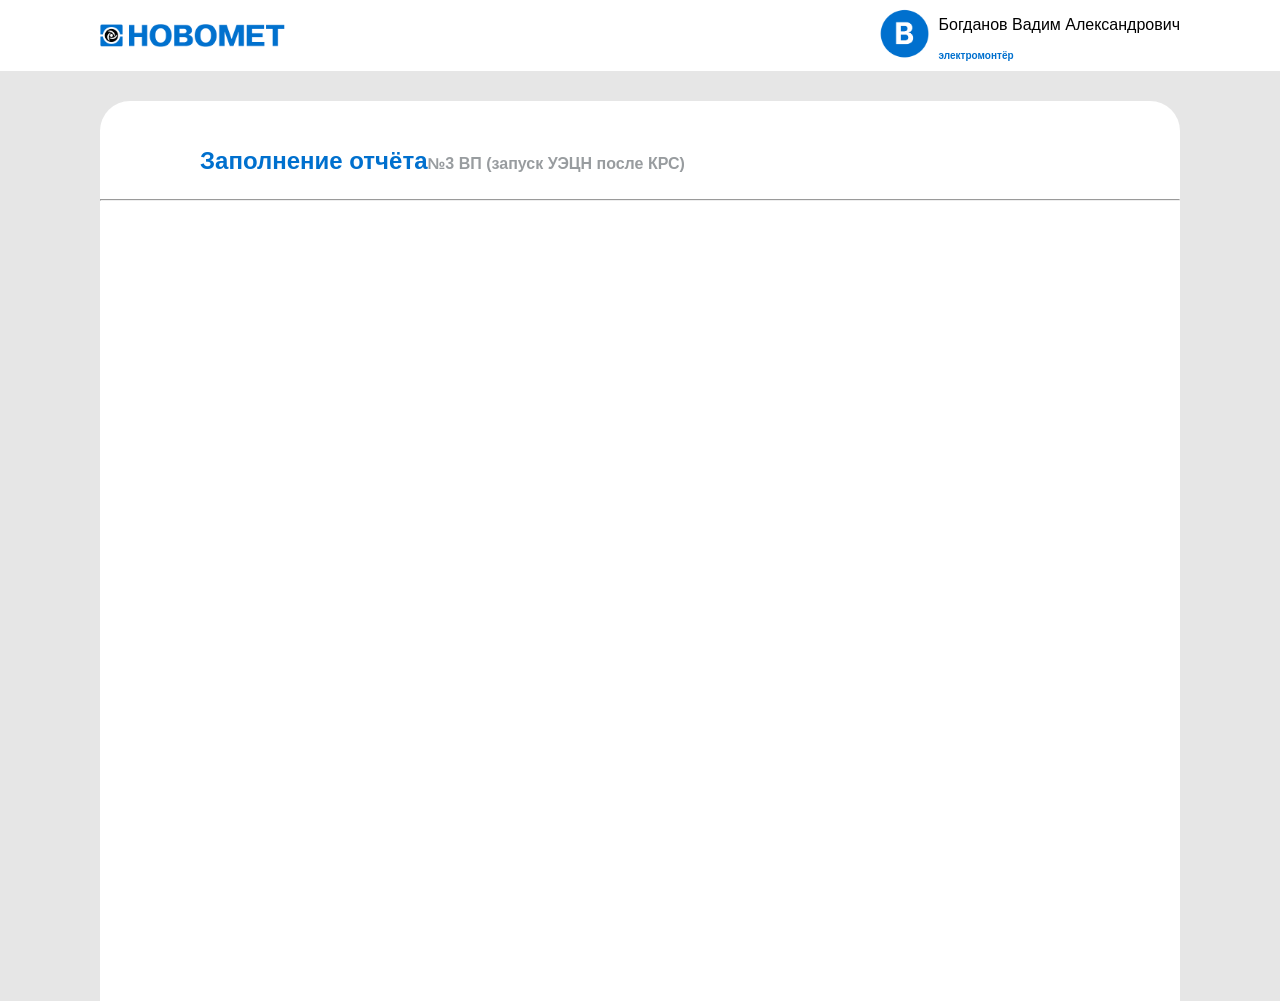
==== send_report.html @ 777b6b8c "создана новая страница" ====
<!DOCTYPE html>
<html lang="en">
<head>
    <meta charset="UTF-8">
    <meta name="viewport" content="width=device-width, initial-scale=1.0">

    <link rel="stylesheet" href="css/style2.css">
    <title>Novomet2</title>
</head>
<header class="site_header">
    <div class="header_inner">
        <img src="images/novomet-logo.png" class="logo"> 

        <div class="user_info">

            <div>
                <img src="images/user-photo.png" class="user_photo">
            </div>

            <div>
                <p class="user_FIO">Богданов Вадим Александрович</p>
                <p class="user_DOLZHNOST">электромонтёр</p>
            </div>
                
        </div>  
    </div>  
</header>   
<body class="main_body">

    <div class="user_moves">

        <div class="user_moves_inner">

            <div class="upper_text">
                <div class="line">
                    <div class="upper_text_left">
                        <h1 class="list_of_requests"><b>Заполнение отчёта</b></h1>
                        <p class="total_requests">№3 ВП (запуск УЭЦН после КРС)</p>
                    </div>

                    
                </div>
                    
            </div>
            
        </div>

        <hr>


    </div>
</body>

</html>
---- css/style2.css ----
:root {
    --colorNovometBlue:   #0070CE;
    --colorNovometBlack: #000000;
    --colorNovometGrayBackground: #E6E6E6; 
    --colorNovometGray: #989C9F;
    --colorNovometWhite: #ffffff;

    --colorClassOfRequestRed: #FF0000;
    --colorClassOfRequestGreen: #44FF00;
    --colorClassOfRequestBlue: #0051FF;
    --colorClassOfRequestYellow: #FFE100;
}

.main_body{
    margin: 0px;
}

p{
    font-size: 16px;
    font-family: Arial, Helvetica, sans-serif;
}

h1{
    font-size: 24px;
    font-family: Arial, Helvetica, sans-serif;
}
/*шапка*/



.header_inner {
    display: flex;
    flex-direction: row;
    justify-content: space-between;
    margin-left: 100px;
    margin-right: 100px;
}

.user_info{
    display: flex;
    flex-direction: row;
    justify-content: center;  
    align-items: center;   
}

.logo{
    object-fit: scale-down;
    width: 185px;
    height: auto;
}

.user_photo{
    object-fit: scale-down;
    margin-right: 10px;
    width: 50px;
    height: auto;
}

.user_FIO{

}

.user_DOLZHNOST{
    display: flex;
    align-items: start;
    color: var(--colorNovometBlue);
    font-weight: bold;
    font-size: 10px;
}

.site_header{
    background-color: #ffffff;
}


/*тело*/

.main_body{
    background-color: var(--colorNovometGrayBackground);
}

.user_moves{
    margin-top: 30px;
    background-color: var(--colorNovometWhite);
    margin-left: 100px;
    margin-right: 100px;
    min-height: 100vh;
    border-radius: 30px 30px 0px 0px;
}

.user_moves_inner{
    margin-left: 100px;
    margin-right: 100px;
    padding-top: 30px; 
    display: flex;
    flex-direction: row;
    justify-content: space-between;
    
}

.list_of_requests{
    color: var(--colorNovometBlue);
}

.upper_text{
    display: flex;
    justify-content: space-between; 
    width: 100%;
}

.item_class_of_request{
    margin-left: 8px;
    display: flex;
    align-items: center;
}

.red_square_class{
    border-radius: 2px;
    width: 15px;
    height: 15px;
    background-color: var(--colorClassOfRequestRed);
}

.blue_square_class{
    border-radius: 2px;
    width: 15px;
    height: 15px;
    background-color: var(--colorClassOfRequestBlue);
}

.yellow_square_class{
    border-radius: 2px;
    width: 15px;
    height: 15px;
    background-color: var(--colorClassOfRequestYellow);
}

.green_square_class{
    border-radius: 2px;
    width: 15px;
    height: 15px;
    background-color: var(--colorClassOfRequestGreen);
}

.classes_of_requests{
    align-items: center;
    display: flex;
    gap: 8px;
    margin-left: 44px;
}


.total_requests{
    display: flex;
    justify-items: end;
    align-items: center;
    color: var(--colorNovometGray);
    font-weight: bold;
    font-size: 16px;
}

.upper_text_left{
    display: flex;
    align-items: baseline;
}

.upper_text_right{
    display: flex;
}


/*реквесты*/
.requests{
    margin-left: 100px;
    margin-right: 100px;
}

.item_request{
    margin-top: 15px;
    width: 100%;
    border: var(--colorNovometGray) solid 1px;
    border-radius: 37px;
    overflow: hidden;   
}

.div_for_color_border_red{
    width: 100%;
    height: 100%;
    box-shadow: inset -50px 0 0 0 var(--colorClassOfRequestRed);  /* полоса справа внутри */
}

.div_for_color_border_green{
    width: 100%;
    height: 100%;
    box-shadow: inset -50px 0 0 0 var(--colorClassOfRequestGreen);  /* полоса справа внутри */
}
.div_for_color_border_yellow{
    width: 100%;
    height: 100%;
    box-shadow: inset -50px 0 0 0 var(--colorClassOfRequestYellow);  /* полоса справа внутри */
}
.div_for_color_border_blue{
    width: 100%;
    height: 100%;
    box-shadow: inset -50px 0 0 0 var(--colorClassOfRequestBlue);  /* полоса справа внутри */
}

.item_info{
    padding-left: 30px;
    padding-top: 10px;
}

.upper_text_item{
    display: flex;
    align-items: baseline;
}

.table_of_information{
    padding-left: 30px;
    padding-bottom: 30px;
    width: 80%;
}

.downer_text_item{
    padding-left: 30px;
    padding-top: 10px;
    display: flex;
}

.info_in_table{
    display: flex;
}

.name_of_table_info{
    color: var(--colorNovometGray);
    font-weight: bold;
}

.value_of_table_info{
    margin-left: 5px;
}

.number_of_request{
    margin-right: 1%;
    font-size: 32px;
    color: var(--colorNovometBlue);
}

.first_col_table{
    width: 40%;
}

.second_col_table{
    width: 30%;
}

.third_col_table{
    width: 30%;
}

.button{
    font-size: 16px;
    cursor: pointer;
    border: none;
    border-radius: 21px;
    width: 175%;
    height: 175%;
    background-color: var(--colorNovometBlue);
    color: var(--colorNovometWhite);
}

.name_of_request{
    font-size: 24px;
}
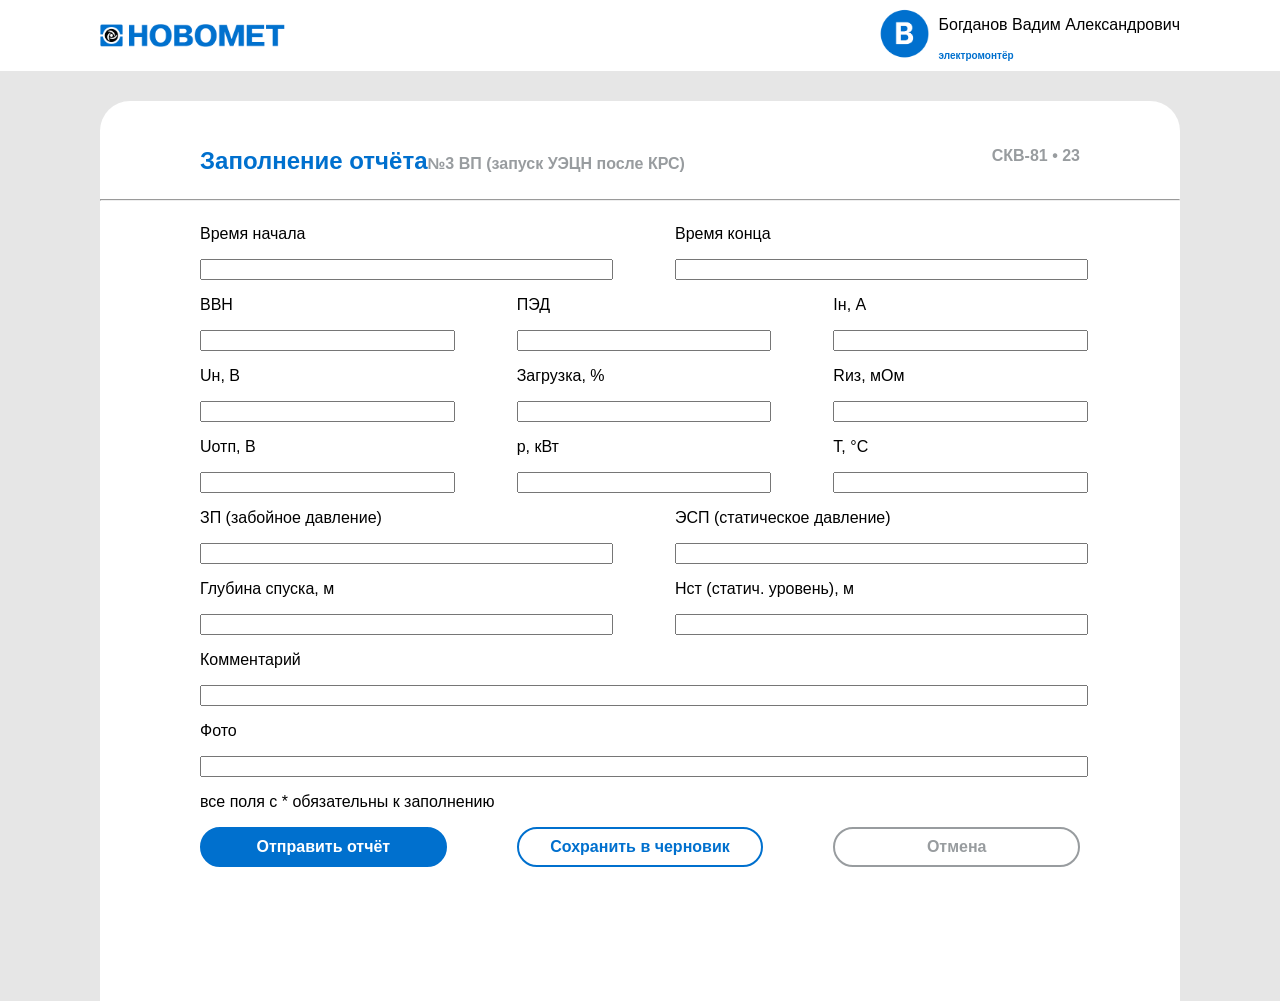
==== commit af114a9f: "вторая страница начата" ====
--- a/send_report.html
+++ b/send_report.html
@@ -32,21 +32,118 @@
         <div class="user_moves_inner">
 
             <div class="upper_text">
-                <div class="line">
-                    <div class="upper_text_left">
-                        <h1 class="list_of_requests"><b>Заполнение отчёта</b></h1>
-                        <p class="total_requests">№3 ВП (запуск УЭЦН после КРС)</p>
-                    </div>
+                <div class="upper_text_left">
+                    <h1 class="list_of_requests"><b>Заполнение отчёта</b></h1>
+                    <p class="total_requests">№3 ВП (запуск УЭЦН после КРС)</p>
+                </div>
 
-                    
+                <div class="upper_text_right">
+                    <p class="total_requests">СКВ-81 • 23 </p>
                 </div>
-                    
             </div>
             
         </div>
 
         <hr>
+        
+        <div class="textboxes">
+            <div class="row">
+                <div class="textbox">
+                    <p>Время начала</p>
+                    <input type="text" class="textbox">
+                </div>
+                <div class="textbox">
+                    <p>Время конца</p>
+                    <input type="text" class="textbox" >
+                </div>
+            </div>  
 
+            <div class="row">
+                <div class="textbox">
+                    <p>ВВН</p>
+                    <input type="text" class="textbox" >
+                </div>
+                <div class="textbox">
+                    <p>ПЭД</p>
+                    <input type="text" class="textbox" >
+                </div>
+                <div class="textbox">
+                    <p>Iн, А</p>
+                    <input type="text" class="textbox">
+                </div>
+            </div>  
+
+            <div class="row">
+                <div class="textbox">
+                    <p>Uн, В</p>
+                    <input type="text" class="textbox">
+                </div>
+                <div class="textbox">
+                    <p>Загрузка, %</p>
+                    <input type="text" class="textbox">
+                </div>
+                <div class="textbox">
+                    <p>Rиз, мОм</p>
+                    <input type="text" class="textbox">
+                </div>
+            </div>  
+
+            <div class="row">
+                <div class="textbox">
+                    <p>Uотп, В</p>
+                    <input type="text" class="textbox">
+                </div>
+                <div class="textbox">
+                    <p>p, кВт</p>
+                    <input type="text" class="textbox">
+                </div>
+                <div class="textbox">
+                    <p>T, °C </p>
+                    <input type="text" class="textbox">
+                </div>
+            </div>  
+            
+            <div class="row">
+                <div class="textbox">
+                    <p>ЗП (забойное давление)</p>
+                    <input type="text" class="textbox">
+                </div>
+                <div class="textbox">
+                    <p>ЭСП (статическое давление)</p>
+                    <input type="text" class="textbox">
+                </div>
+            </div>  
+
+            <div class="row">
+                <div class="textbox">
+                    <p>Глубина спуска, м</p>
+                    <input type="text" class="textbox">
+                </div>
+                <div class="textbox">
+                    <p>Нст (статич. уровень), м</p>
+                    <input type="text" class="textbox">
+                </div>
+            </div>  
+
+            <div class="textbox">
+                <p>Комментарий</p>
+                <input type="text" class="textbox">
+            </div>
+
+            <div class="textbox">
+                <p>Фото</p>
+                <input type="text" class="textbox">
+            </div>
+
+            <p>все поля с * обязательны к заполнению
+        </div>
+
+        <div class="buttons">
+            <input type="button"  class="button_left" value="Отправить отчёт">
+            <input type="button"  class="button_center" value="Сохранить в черновик">
+            <input type="button"  class="button_right" value="Отмена">
+            
+        </div>
 
     </div>
 </body>
--- a/css/style2.css
+++ b/css/style2.css
@@ -1,7 +1,7 @@
 :root {
     --colorNovometBlue:   #0070CE;
     --colorNovometBlack: #000000;
-    --colorNovometGrayBackground: #E6E6E6; 
+    --colorNovometGrayBackground: #E6E6E6;
     --colorNovometGray: #989C9F;
     --colorNovometWhite: #ffffff;
 
@@ -11,22 +11,22 @@
     --colorClassOfRequestYellow: #FFE100;
 }
 
-.main_body{
+.main_body {
     margin: 0px;
+    background-color: var(--colorNovometGrayBackground);
 }
 
-p{
+p {
     font-size: 16px;
     font-family: Arial, Helvetica, sans-serif;
 }
 
-h1{
+h1 {
     font-size: 24px;
     font-family: Arial, Helvetica, sans-serif;
 }
+
 /*шапка*/
-
-
 
 .header_inner {
     display: flex;
@@ -36,31 +36,31 @@
     margin-right: 100px;
 }
 
-.user_info{
+.user_info {
     display: flex;
     flex-direction: row;
-    justify-content: center;  
-    align-items: center;   
+    justify-content: center;
+    align-items: center;
 }
 
-.logo{
+.logo {
     object-fit: scale-down;
     width: 185px;
     height: auto;
 }
 
-.user_photo{
+.user_photo {
     object-fit: scale-down;
     margin-right: 10px;
     width: 50px;
     height: auto;
 }
 
-.user_FIO{
+.user_FIO {
 
 }
 
-.user_DOLZHNOST{
+.user_DOLZHNOST {
     display: flex;
     align-items: start;
     color: var(--colorNovometBlue);
@@ -68,18 +68,13 @@
     font-size: 10px;
 }
 
-.site_header{
+.site_header {
     background-color: #ffffff;
 }
 
-
 /*тело*/
 
-.main_body{
-    background-color: var(--colorNovometGrayBackground);
-}
-
-.user_moves{
+.user_moves {
     margin-top: 30px;
     background-color: var(--colorNovometWhite);
     margin-left: 100px;
@@ -88,69 +83,26 @@
     border-radius: 30px 30px 0px 0px;
 }
 
-.user_moves_inner{
+.user_moves_inner {
     margin-left: 100px;
     margin-right: 100px;
-    padding-top: 30px; 
+    padding-top: 30px;
     display: flex;
     flex-direction: row;
     justify-content: space-between;
-    
 }
 
-.list_of_requests{
+.list_of_requests {
     color: var(--colorNovometBlue);
 }
 
-.upper_text{
+.upper_text {
     display: flex;
-    justify-content: space-between; 
+    justify-content: space-between;
     width: 100%;
 }
 
-.item_class_of_request{
-    margin-left: 8px;
-    display: flex;
-    align-items: center;
-}
-
-.red_square_class{
-    border-radius: 2px;
-    width: 15px;
-    height: 15px;
-    background-color: var(--colorClassOfRequestRed);
-}
-
-.blue_square_class{
-    border-radius: 2px;
-    width: 15px;
-    height: 15px;
-    background-color: var(--colorClassOfRequestBlue);
-}
-
-.yellow_square_class{
-    border-radius: 2px;
-    width: 15px;
-    height: 15px;
-    background-color: var(--colorClassOfRequestYellow);
-}
-
-.green_square_class{
-    border-radius: 2px;
-    width: 15px;
-    height: 15px;
-    background-color: var(--colorClassOfRequestGreen);
-}
-
-.classes_of_requests{
-    align-items: center;
-    display: flex;
-    gap: 8px;
-    margin-left: 44px;
-}
-
-
-.total_requests{
+.total_requests {
     display: flex;
     justify-items: end;
     align-items: center;
@@ -159,116 +111,75 @@
     font-size: 16px;
 }
 
-.upper_text_left{
+.upper_text_left {
     display: flex;
     align-items: baseline;
 }
 
-.upper_text_right{
-    display: flex;
-}
-
-
-/*реквесты*/
-.requests{
+.textboxes{
+    height: 100%;
     margin-left: 100px;
     margin-right: 100px;
 }
 
-.item_request{
-    margin-top: 15px;
-    width: 100%;
-    border: var(--colorNovometGray) solid 1px;
-    border-radius: 37px;
-    overflow: hidden;   
+.row{
+    display: flex;
+    justify-content: space-between;
+    gap: 70px;
 }
 
-.div_for_color_border_red{
+.textbox{
     width: 100%;
-    height: 100%;
-    box-shadow: inset -50px 0 0 0 var(--colorClassOfRequestRed);  /* полоса справа внутри */
+    height: ;
 }
 
-.div_for_color_border_green{
-    width: 100%;
-    height: 100%;
-    box-shadow: inset -50px 0 0 0 var(--colorClassOfRequestGreen);  /* полоса справа внутри */
-}
-.div_for_color_border_yellow{
-    width: 100%;
-    height: 100%;
-    box-shadow: inset -50px 0 0 0 var(--colorClassOfRequestYellow);  /* полоса справа внутри */
-}
-.div_for_color_border_blue{
-    width: 100%;
-    height: 100%;
-    box-shadow: inset -50px 0 0 0 var(--colorClassOfRequestBlue);  /* полоса справа внутри */
+.button_left{
+    color: var(--colorNovometWhite);
+    font-weight: bold;
+
+    font-size: 16px;
+    cursor: pointer;
+    border: var(--colorNovometBlue) solid 2px;
+    background-color: var(--colorNovometBlue);
+    border-radius: 21px;
+    width: 175%;
+    height: 40px;
 }
 
-.item_info{
-    padding-left: 30px;
-    padding-top: 10px;
+.button_center{
+    color: var(--colorNovometBlue);
+    font-weight: bold;
+
+    font-size: 16px;
+    cursor: pointer;
+    border: var(--colorNovometBlue) solid 2px;
+    background-color: var(--colorNovometWhite);
+    border-radius: 21px;
+    width: 175%;
+    height: 40px;
 }
 
-.upper_text_item{
-    display: flex;
-    align-items: baseline;
+.button_right{
+    color: var(--colorNovometGray);
+    font-weight: bold;
+
+    font-size: 16px;
+    cursor: pointer;
+    border: var(--colorNovometGray) solid 2px;
+    background-color: var(--colorNovometWhite);
+    border-radius: 21px;
+    width: 175%;
+    height: 40px;
 }
 
-.table_of_information{
-    padding-left: 30px;
-    padding-bottom: 30px;
-    width: 80%;
-}
 
-.downer_text_item{
-    padding-left: 30px;
-    padding-top: 10px;
+
+.buttons{
+    margin-left: 100px;
+    margin-right: 100px;
+
     display: flex;
-}
-
-.info_in_table{
-    display: flex;
-}
-
-.name_of_table_info{
-    color: var(--colorNovometGray);
-    font-weight: bold;
-}
-
-.value_of_table_info{
-    margin-left: 5px;
-}
-
-.number_of_request{
-    margin-right: 1%;
-    font-size: 32px;
-    color: var(--colorNovometBlue);
-}
-
-.first_col_table{
-    width: 40%;
-}
-
-.second_col_table{
-    width: 30%;
-}
-
-.third_col_table{
-    width: 30%;
-}
-
-.button{
-    font-size: 16px;
-    cursor: pointer;
-    border: none;
-    border-radius: 21px;
-    width: 175%;
-    height: 175%;
-    background-color: var(--colorNovometBlue);
-    color: var(--colorNovometWhite);
-}
-
-.name_of_request{
-    font-size: 24px;
+    justify-content: space-between;
+    gap: 70px;
+    
 }
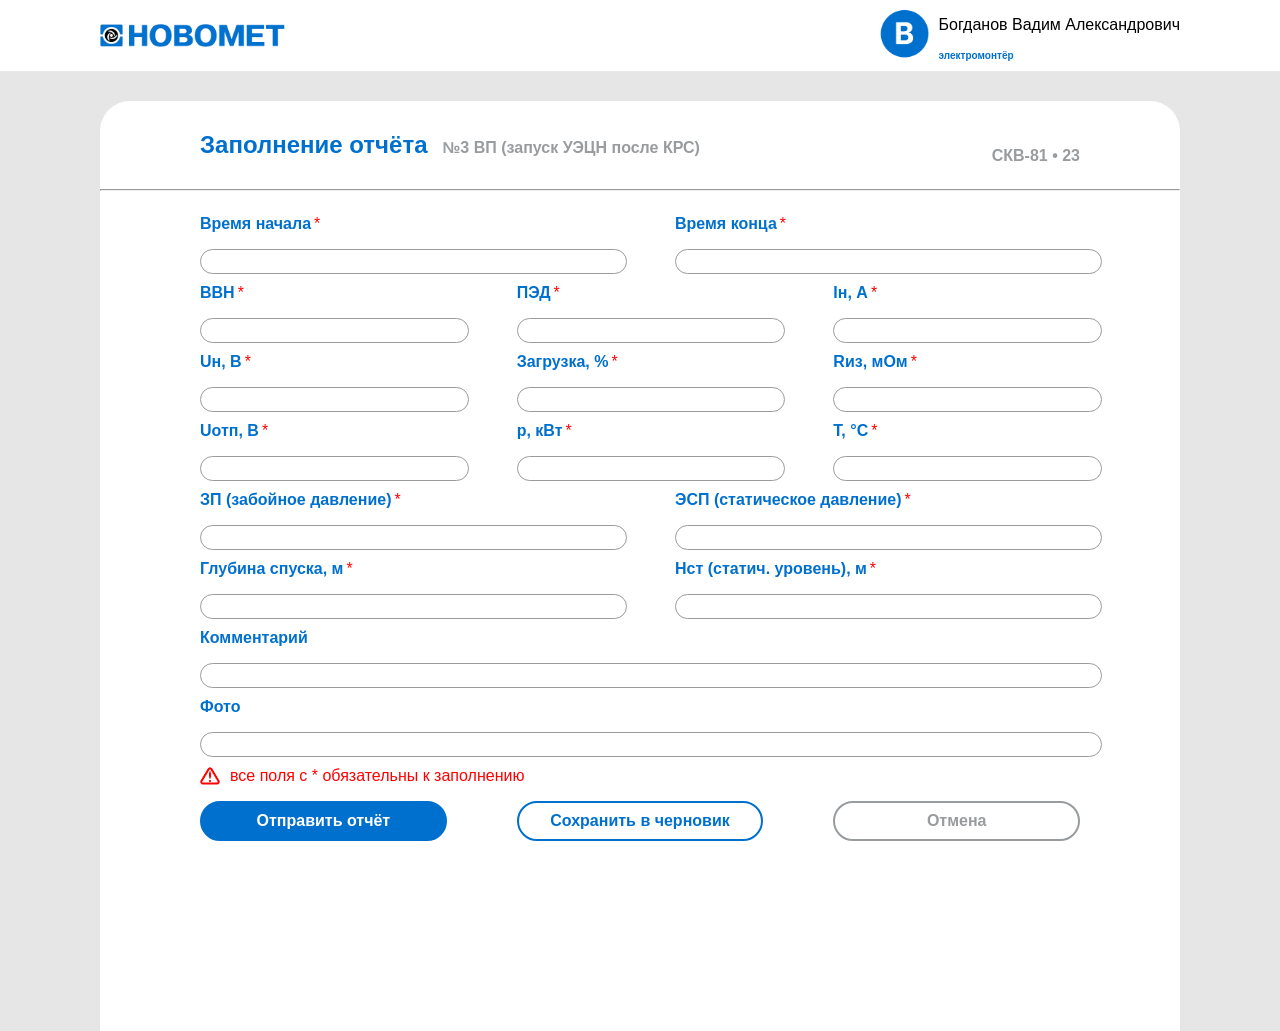
==== commit 4cbc5ee4: "готовый сайт. возможны некоторые доработки" ====
--- a/send_report.html
+++ b/send_report.html
@@ -34,7 +34,7 @@
             <div class="upper_text">
                 <div class="upper_text_left">
                     <h1 class="list_of_requests"><b>Заполнение отчёта</b></h1>
-                    <p class="total_requests">№3 ВП (запуск УЭЦН после КРС)</p>
+                    <p class="name_of_request">№3 ВП (запуск УЭЦН после КРС)</p>
                 </div>
 
                 <div class="upper_text_right">
@@ -49,99 +49,199 @@
         <div class="textboxes">
             <div class="row">
                 <div class="textbox">
-                    <p>Время начала</p>
-                    <input type="text" class="textbox">
-                </div>
-                <div class="textbox">
-                    <p>Время конца</p>
-                    <input type="text" class="textbox" >
-                </div>
-            </div>  
-
-            <div class="row">
-                <div class="textbox">
-                    <p>ВВН</p>
-                    <input type="text" class="textbox" >
-                </div>
-                <div class="textbox">
-                    <p>ПЭД</p>
-                    <input type="text" class="textbox" >
-                </div>
-                <div class="textbox">
-                    <p>Iн, А</p>
-                    <input type="text" class="textbox">
-                </div>
-            </div>  
-
-            <div class="row">
-                <div class="textbox">
-                    <p>Uн, В</p>
-                    <input type="text" class="textbox">
-                </div>
-                <div class="textbox">
-                    <p>Загрузка, %</p>
-                    <input type="text" class="textbox">
-                </div>
-                <div class="textbox">
-                    <p>Rиз, мОм</p>
-                    <input type="text" class="textbox">
-                </div>
-            </div>  
-
-            <div class="row">
-                <div class="textbox">
-                    <p>Uотп, В</p>
-                    <input type="text" class="textbox">
-                </div>
-                <div class="textbox">
-                    <p>p, кВт</p>
-                    <input type="text" class="textbox">
-                </div>
-                <div class="textbox">
-                    <p>T, °C </p>
-                    <input type="text" class="textbox">
-                </div>
-            </div>  
-            
-            <div class="row">
-                <div class="textbox">
-                    <p>ЗП (забойное давление)</p>
-                    <input type="text" class="textbox">
-                </div>
-                <div class="textbox">
-                    <p>ЭСП (статическое давление)</p>
-                    <input type="text" class="textbox">
-                </div>
-            </div>  
-
-            <div class="row">
-                <div class="textbox">
-                    <p>Глубина спуска, м</p>
-                    <input type="text" class="textbox">
-                </div>
-                <div class="textbox">
-                    <p>Нст (статич. уровень), м</p>
-                    <input type="text" class="textbox">
-                </div>
-            </div>  
-
-            <div class="textbox">
-                <p>Комментарий</p>
-                <input type="text" class="textbox">
-            </div>
-
-            <div class="textbox">
-                <p>Фото</p>
-                <input type="text" class="textbox">
-            </div>
-
-            <p>все поля с * обязательны к заполнению
+
+                    <div class="textbox_div">
+                        <p class="name_of_tb">Время начала</p>
+                        <p class="star_of_tb">*</p>
+                    </div>
+
+                    
+                    <input type="text" class="tb">
+                </div>
+                <div class="textbox">
+
+                    <div class="textbox_div">
+                        <p class="name_of_tb">Время конца</p>
+                        <p class="star_of_tb">*</p>
+                    </div>
+                    
+                    
+                    <input type="text" class="tb" >
+                </div>
+            </div>  
+
+            <div class="row">
+                <div class="textbox">
+
+                    <div class="textbox_div">
+                        <p class="name_of_tb">ВВН</p>
+                        <p class="star_of_tb">*</p>
+                    </div>
+
+                    
+                    <input type="text" class="tb" >
+                </div>
+                <div class="textbox">
+
+                    <div class="textbox_div">
+                        <p class="name_of_tb">ПЭД</p>
+                        <p class="star_of_tb">*</p>
+                    </div>
+
+                    
+                    <input type="text" class="tb" >
+                </div>
+                <div class="textbox">
+
+                    <div class="textbox_div">
+                        <p class="name_of_tb">Iн, А</p>
+                        <p class="star_of_tb">*</p>
+                    </div>
+
+                    
+                    <input type="text" class="tb">
+                </div>
+            </div>  
+
+            <div class="row">
+                <div class="textbox">
+
+                    <div class="textbox_div">
+                        <p class="name_of_tb">Uн, В</p>
+                        <p class="star_of_tb">*</p>
+                    </div>
+
+                    
+                    <input type="text" class="tb">
+                </div>
+                <div class="textbox">
+
+                    <div class="textbox_div">
+                        <p class="name_of_tb">Загрузка, %</p>
+                        <p class="star_of_tb">*</p>
+                    </div>
+
+                    
+                    <input type="text" class="tb">
+                </div>
+                <div class="textbox">
+
+                    <div class="textbox_div">
+                        <p class="name_of_tb">Rиз, мОм</p>
+                        <p class="star_of_tb">*</p>
+                    </div>
+
+                    
+                    <input type="text" class="tb">
+                </div>
+            </div>  
+
+            <div class="row">
+                <div class="textbox">
+
+                    <div class="textbox_div">
+                        <p class="name_of_tb">Uотп, В</p>
+                        <p class="star_of_tb">*</p>
+                    </div>
+
+                    
+                    <input type="text" class="tb">
+                </div>
+                <div class="textbox">
+
+                    <div class="textbox_div">
+                        <p class="name_of_tb">p, кВт</p>
+                        <p class="star_of_tb">*</p>
+                    </div>
+
+                    
+                    <input type="text" class="tb">
+                </div>
+                <div class="textbox">
+
+                    <div class="textbox_div">
+                        <p class="name_of_tb">T, °C </p>
+                        <p class="star_of_tb">*</p>
+                    </div>
+
+                    
+                    <input type="text" class="tb">
+                </div>
+            </div>  
+            
+            <div class="row">
+                <div class="textbox">
+
+                    <div class="textbox_div">
+                        <p class="name_of_tb">ЗП (забойное давление)</p>
+                        <p class="star_of_tb">*</p>
+                    </div>
+
+                    
+                    <input type="text" class="tb">
+                </div>
+                
+                <div class="textbox">
+
+                    <div class="textbox_div">
+                        <p class="name_of_tb">ЭСП (статическое давление)</p>
+                        <p class="star_of_tb">*</p>
+                    </div>
+
+                    
+                    <input type="text" class="tb">
+                </div>
+            </div>  
+
+            <div class="row">
+                <div class="textbox">
+
+                    <div class="textbox_div">
+                        <p class="name_of_tb">Глубина спуска, м</p>
+                        <p class="star_of_tb">*</p>
+                    </div>
+
+                    
+                    <input type="text" class="tb">
+                </div>
+                <div class="textbox">
+                    <div class="textbox_div">
+                        <p class="name_of_tb">Нст (статич. уровень), м</p>
+                        <p class="star_of_tb">*</p>
+                    </div>
+                    
+                    <input type="text" class="tb">
+                </div>
+            </div>  
+
+            <div class="row">
+                <div class="textbox">
+                    <div class="textbox_div">
+                        <p class="name_of_tb">Комментарий</p>
+                    </div>  
+                    <input type="text" class="tb_var2">
+                </div>
+            </div>
+            
+            <div class="row">
+                <div class="textbox">
+                    <p class="name_of_tb">Фото</p>
+                    <input type="text" class="tb_var2">
+                </div>
+            </div>
+            
+
+            <div class="warning_div">
+                <img src="images/warning_icon.png" class="warning_icon">
+                <p class="warning">все поля с * обязательны к заполнению</p>
+            </div>
+            
         </div>
 
         <div class="buttons">
-            <input type="button"  class="button_left" value="Отправить отчёт">
-            <input type="button"  class="button_center" value="Сохранить в черновик">
-            <input type="button"  class="button_right" value="Отмена">
+            <input type="button"  class="button_left" value="Отправить отчёт" onclick="alert('Отчёт отправлен!')">
+            <input type="button"  class="button_center" value="Сохранить в черновик" onclick="alert('Отчёт сохранён в черновик!')">
+            <input type="button"  class="button_right" value="Отмена" onclick="window.location.href='index.html'">
             
         </div>
 
--- a/css/style2.css
+++ b/css/style2.css
@@ -76,6 +76,7 @@
 
 .user_moves {
     margin-top: 30px;
+    padding-bottom: 30px;
     background-color: var(--colorNovometWhite);
     margin-left: 100px;
     margin-right: 100px;
@@ -94,11 +95,14 @@
 
 .list_of_requests {
     color: var(--colorNovometBlue);
+    margin: 0 0 4px 0;   /* небольшой отступ снизу до подписи */
+    /* убрать width: 60% */
 }
 
 .upper_text {
     display: flex;
     justify-content: space-between;
+
     width: 100%;
 }
 
@@ -113,7 +117,18 @@
 
 .upper_text_left {
     display: flex;
-    align-items: baseline;
+    flex-direction: row;          /* по умолчанию и так row */
+    align-items: baseline;          /* выравниваем по вертикали */
+    justify-content: flex-start;  /* прижимаем к левому краю */
+    gap: 15px;                    /* расстояние между заголовком и подписью */
+    width: 70%;
+}
+
+.upper_text_right {
+    display: flex;
+    align-items: center;
+
+     align-items: last baseline;
 }
 
 .textboxes{
@@ -130,7 +145,7 @@
 
 .textbox{
     width: 100%;
-    height: ;
+
 }
 
 .button_left{
@@ -175,11 +190,70 @@
 
 
 .buttons{
+    height: 100%;
+
     margin-left: 100px;
     margin-right: 100px;
 
     display: flex;
     justify-content: space-between;
     gap: 70px;
-    
+}
+
+.name_of_tb{
+    color: var(--colorNovometBlue);
+    font-size: 16px;
+    font-weight: bold;
+}
+
+
+.tb{
+    width: 100%;
+    height: 30%;
+    border-radius: 22px;
+    padding-left: 10px;
+    padding-right: 10px;
+    border: var(--colorNovometGray) 1px solid;
+}
+
+.name_of_request {
+    margin: 0;              /* убираем отступы по умолчанию у <p> */
+    color: var(--colorNovometGray);
+    font-weight: bold;
+    font-size: 16px;
+    /* убрать: display:flex, justify-items, align-items, width:50% */
+}
+
+.warning{
+    color: var(--colorClassOfRequestRed);
+}
+
+.warning_div{
+    display: flex;
+    align-content: space-between;
+    gap: 10px;
+}
+
+.warning_icon{
+    object-fit: scale-down;
+    height: auto;
+}
+
+.textbox_div{
+    display: flex;
+    align-content: space-between;
+    gap: 3px;
+}
+
+.star_of_tb{
+    color: var(--colorClassOfRequestRed);
+}
+
+.tb_var2{
+    width: 100%;
+    height: 30%;
+    border-radius: 22px;
+    padding-left: 10px;
+    padding-right: 10px;
+    border: var(--colorNovometGray) 1px solid;
 }
